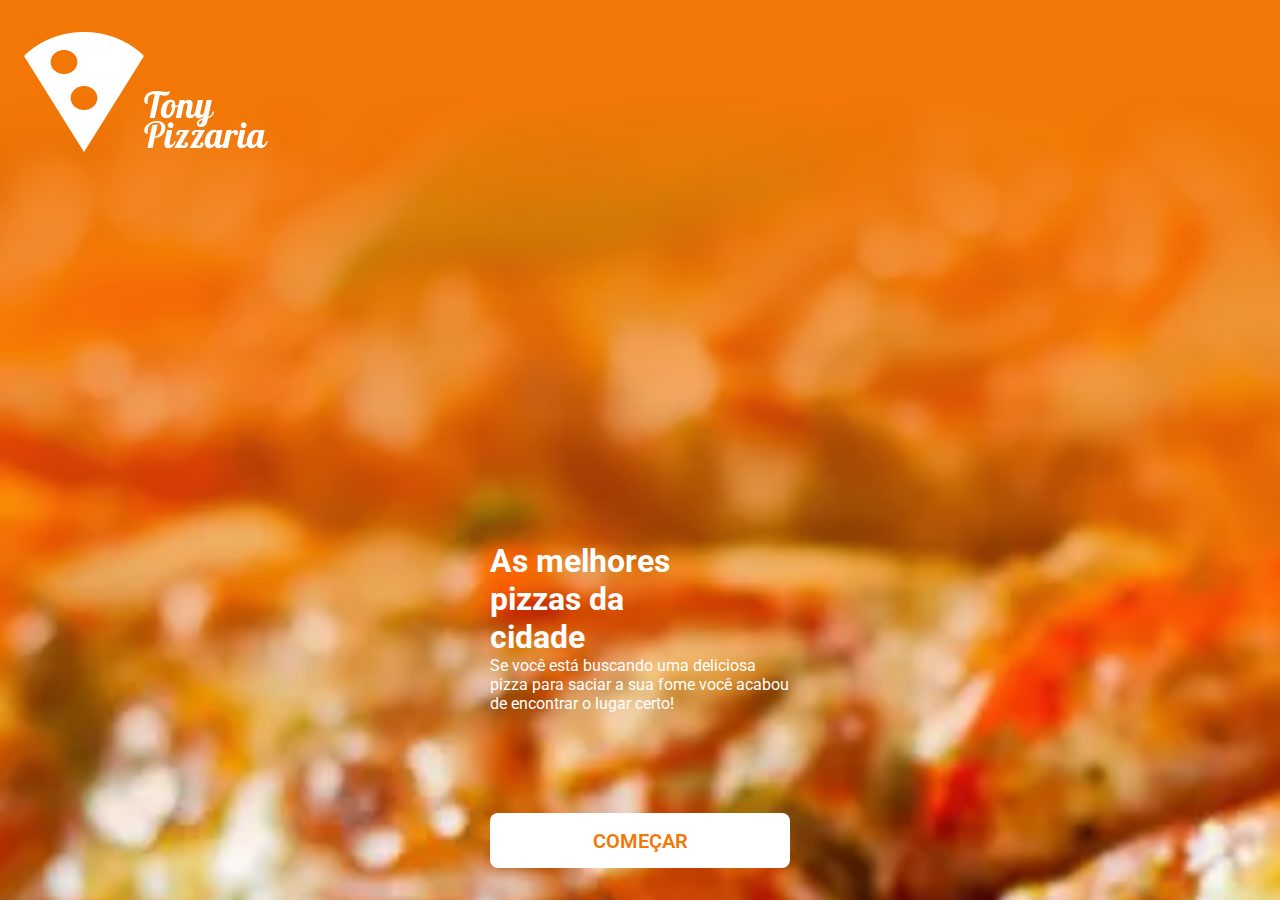
==== index.html @ 35eba0a1 "pag 1 feito" ====
<!DOCTYPE html>
<html lang="pt-br">
<head>
    <meta charset="UTF-8">
    <meta name="viewport" content="width=device-width, initial-scale=1.0">

    <link rel="preconnect" href="https://fonts.googleapis.com">
    <link rel="preconnect" href="https://fonts.gstatic.com" crossorigin>
    <link href="https://fonts.googleapis.com/css2?family=Roboto:ital,wght@0,100;0,300;0,400;0,500;0,700;0,900;1,400&display=swap" rel="stylesheet">

    <link rel="stylesheet" href="./css/reset.css">
    <link rel="stylesheet" href="./css/root.css">
    <link rel="stylesheet" href="./css/style.css">
    <link rel="stylesheet" href="./css/botao.css">
    <title>Tony Pizzaria</title>

</head>
<body>

    <header>
        <img src="./img/logo.png.png" alt="tony-pizzaria">
    </header>
    <main>
        <div class="conteudo-container">
            <h1>As melhores pizzas da cidade</h1>
            <p>Se você está buscando uma deliciosa pizza para saciar a sua fome você acabou de encontrar o lugar certo!</p>
        </div>

        <a href="./pages/login.html" class="botao branco">COMEÇAR</a>
    </main>
</body>
</html>
---- css/root.css ----
:root{
    --cor-principal: #F27706;
}
---- css/style.css ----
body{

    height: 100vh;
    background-color: var(--cor-principal);
    background-image: url(../img/background.webp);
    background-repeat: no-repeat;
    background-size: cover;
    display: flex;
    flex-direction: column;
    padding: 32px 24px;
    font-family: 'Roboto', sans-serif;

}

body::after{
    content: "";
    display: block;
    background: linear-gradient(180deg, rgba(242,119,6,1) 10%, rgba(255,255,255,0) 100%);
    width: 100vw;
    height: 100vh;
    position: absolute;
    inset: 0;
    z-index: -1;
}

header{
 
    height: 150px;
}

main{

    flex-grow: 1;
    display: flex;
    flex-direction: column;
    justify-content: end;
    gap: 100px;
    align-items: center;
}

.conteudo-container{
    color: #fff;
    
}

.conteudo-container h1{
    width: 230px;
}

.conteudo-container p{

    width: 300px;
}
---- css/botao.css ----
.botao{
    width: 300px;
    height: 55px;
    border: 0;
    border-radius: 8px;
    color: var(--cor-principal);
    font-size: 20px;
    font-weight: 600;
    display: flex;
    align-items: center;
    justify-content: center;
}

.branco{
    background-color: #fff;
}
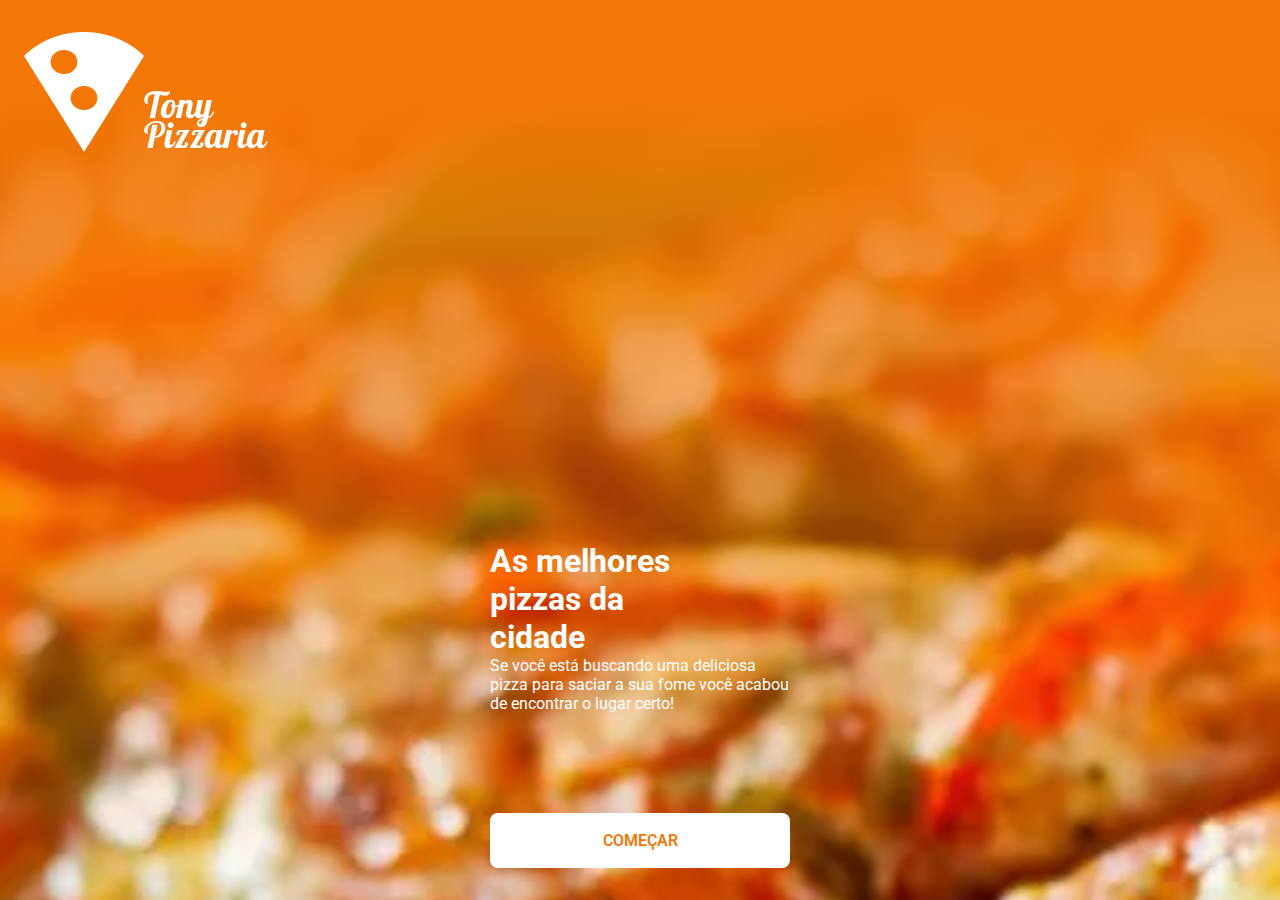
==== commit 0e8bf61f: "Add files via upload" ====
--- a/index.html
+++ b/index.html
@@ -1,32 +1,32 @@
-<!DOCTYPE html>
-<html lang="pt-br">
-<head>
-    <meta charset="UTF-8">
-    <meta name="viewport" content="width=device-width, initial-scale=1.0">
-
-    <link rel="preconnect" href="https://fonts.googleapis.com">
-    <link rel="preconnect" href="https://fonts.gstatic.com" crossorigin>
-    <link href="https://fonts.googleapis.com/css2?family=Roboto:ital,wght@0,100;0,300;0,400;0,500;0,700;0,900;1,400&display=swap" rel="stylesheet">
-
-    <link rel="stylesheet" href="./css/reset.css">
-    <link rel="stylesheet" href="./css/root.css">
-    <link rel="stylesheet" href="./css/style.css">
-    <link rel="stylesheet" href="./css/botao.css">
-    <title>Tony Pizzaria</title>
-
-</head>
-<body>
-
-    <header>
-        <img src="./img/logo.png.png" alt="tony-pizzaria">
-    </header>
-    <main>
-        <div class="conteudo-container">
-            <h1>As melhores pizzas da cidade</h1>
-            <p>Se você está buscando uma deliciosa pizza para saciar a sua fome você acabou de encontrar o lugar certo!</p>
-        </div>
-
-        <a href="./pages/login.html" class="botao branco">COMEÇAR</a>
-    </main>
-</body>
+<!DOCTYPE html>
+<html lang="pt-br">
+<head>
+    <meta charset="UTF-8">
+    <meta name="viewport" content="width=device-width, initial-scale=1.0">
+
+    <link rel="preconnect" href="https://fonts.googleapis.com">
+    <link rel="preconnect" href="https://fonts.gstatic.com" crossorigin>
+    <link href="https://fonts.googleapis.com/css2?family=Roboto:ital,wght@0,100;0,300;0,400;0,500;0,700;0,900;1,400&display=swap" rel="stylesheet">
+
+    <link rel="stylesheet" href="./css/reset.css">
+    <link rel="stylesheet" href="./css/root.css">
+    <link rel="stylesheet" href="./css/style.css">
+    <link rel="stylesheet" href="./css/botao.css">
+    <title>Tony Pizzaria</title>
+
+</head>
+<body>
+
+    <header>
+        <img src="./img/logo.png.png" alt="tony-pizzaria">
+    </header>
+    <main>
+        <div class="conteudo-container">
+            <h1>As melhores pizzas da cidade</h1>
+            <p>Se você está buscando uma deliciosa pizza para saciar a sua fome você acabou de encontrar o lugar certo!</p>
+        </div>
+
+        <a href="./pages/login.html" class="botao branco">COMEÇAR</a>
+    </main>
+</body>
 </html>--- a/css/root.css
+++ b/css/root.css
@@ -1,3 +1,7 @@
 :root{
     --cor-principal: #F27706;
+
+    --cor-fonte: #fff;
+
+    --vermelho:#F01212;
 }--- a/css/botao.css
+++ b/css/botao.css
@@ -4,7 +4,7 @@
     border: 0;
     border-radius: 8px;
     color: var(--cor-principal);
-    font-size: 20px;
+    font-size: 16px;
     font-weight: 600;
     display: flex;
     align-items: center;
